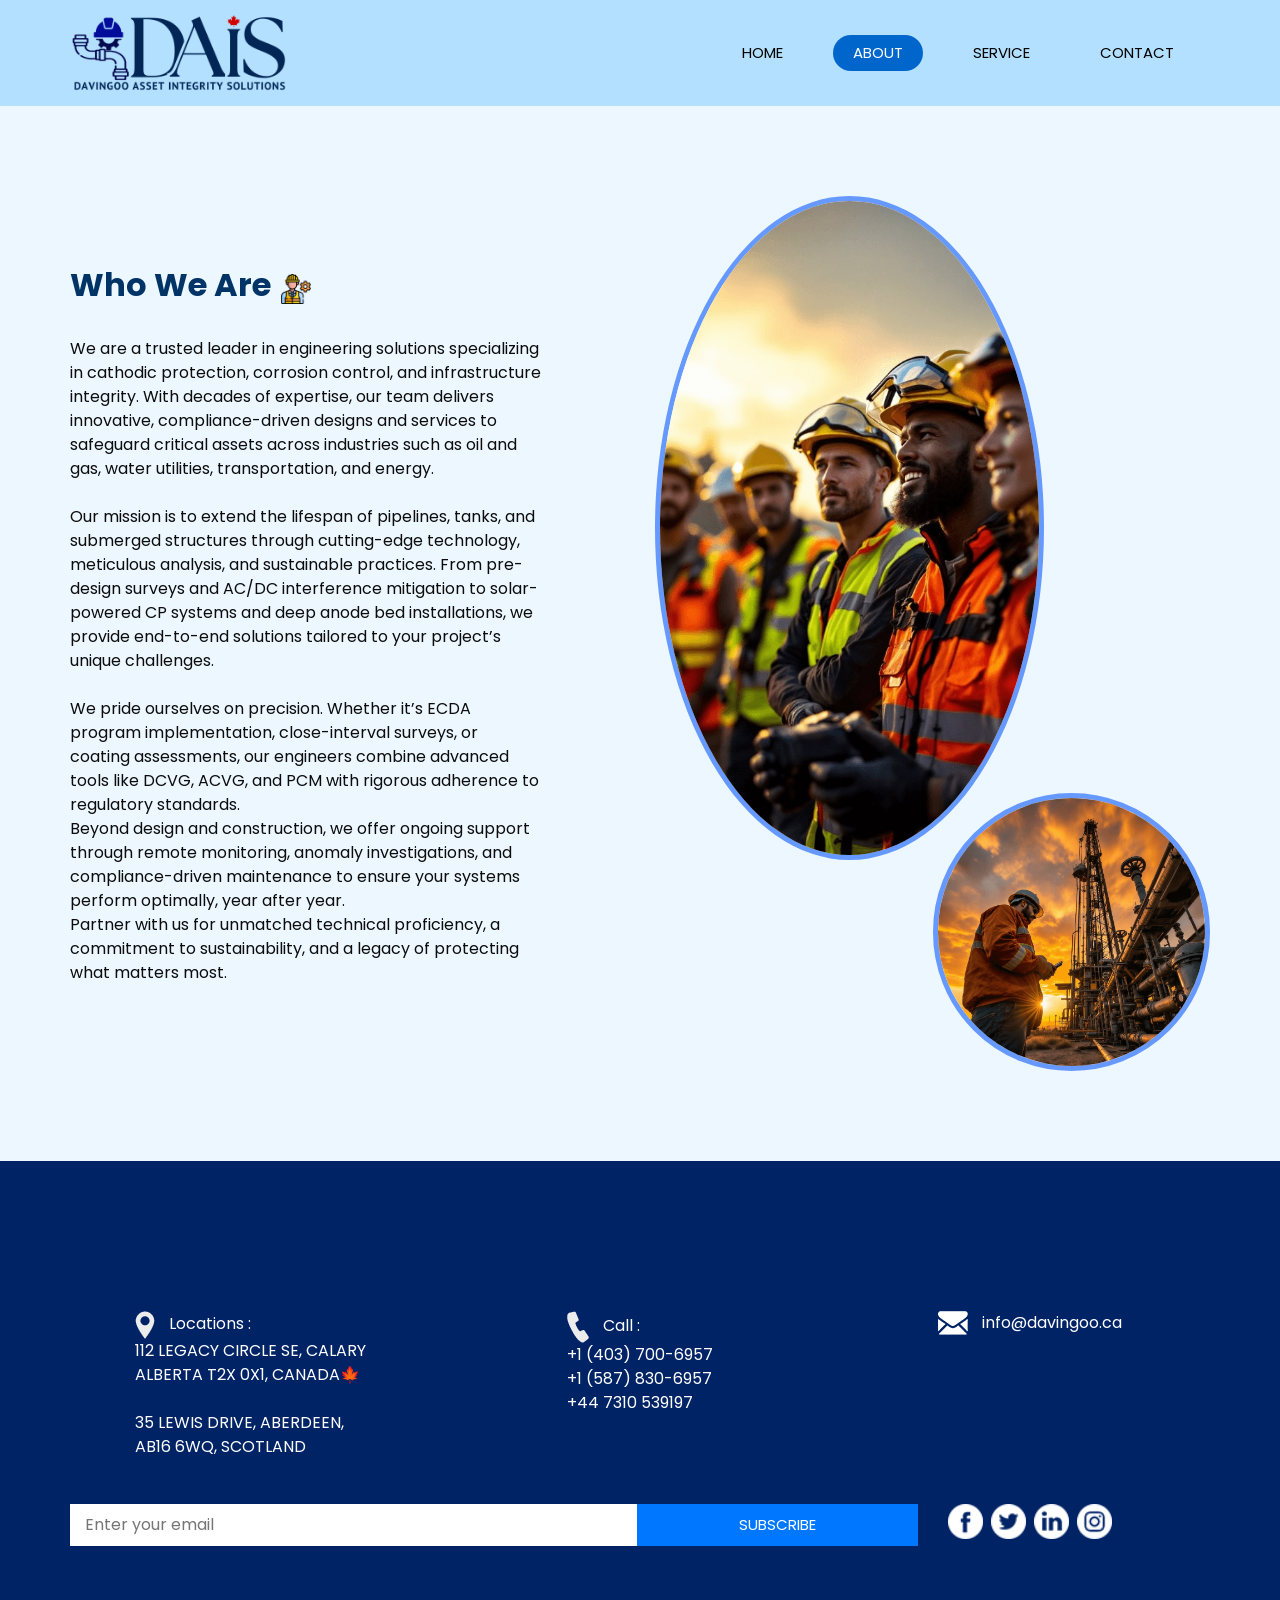
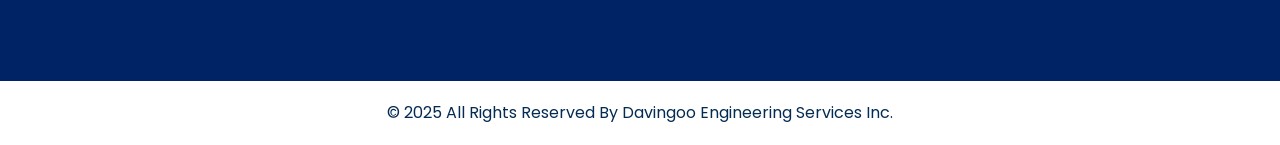
==== about.html @ 33afa57b "Add files via upload" ====
<!DOCTYPE html>
<html>

<head>
  <!-- Basic -->
  <meta charset="utf-8" />
  <meta http-equiv="X-UA-Compatible" content="IE=edge" />
  <!-- Mobile Metas -->
  <meta name="viewport" content="width=device-width, initial-scale=1, shrink-to-fit=no" />
  <!-- Site Metas -->
  <meta name="keywords" content="" />
  <meta name="description" content="" />
  <meta name="author" content="" />

  <title>Danvingoo</title>

  <!-- slider stylesheet -->
  <link rel="stylesheet" type="text/css" href="https://cdnjs.cloudflare.com/ajax/libs/OwlCarousel2/2.1.3/assets/owl.carousel.min.css" />

  <!-- bootstrap core css -->
  <link rel="stylesheet" type="text/css" href="css/bootstrap.css" />

  <!-- fonts style -->
  <link href="https://fonts.googleapis.com/css?family=Poppins:400,600,700&display=swap" rel="stylesheet">
  <!-- Custom styles for this template -->
  <link href="css/style.css" rel="stylesheet" />
  <!-- responsive style -->
  <link href="css/responsive.css" rel="stylesheet" />
</head>

<body class="sub_page">

  <div class="hero_area">
    <!-- header section strats -->
    <header class="header_section">
      <div class="container">
        <nav class="navbar navbar-expand-lg custom_nav-container ">
          <a class="navbar-brand" href="index.html">
            <img src="images/logo.png" alt="DANVINGOO Logo" style="height: 80px; width: auto;">
          </a>
          <button class="navbar-toggler" type="button" data-toggle="collapse" data-target="#navbarSupportedContent" aria-controls="navbarSupportedContent" aria-expanded="false" aria-label="Toggle navigation">
            <span class="s-1"> </span>
            <span class="s-2"> </span>
            <span class="s-3"> </span>
          </button>

          <div class="collapse navbar-collapse" id="navbarSupportedContent">
            <div class="d-flex ml-auto flex-column flex-lg-row align-items-center">
              <ul class="navbar-nav  ">
                <li class="nav-item ">
                  <a class="nav-link" href="index.html">Home <span class="sr-only">(current)</span></a>
                </li>
                <li class="nav-item active">
                  <a class="nav-link" href="about.html"> About</a>
                </li>
                <li class="nav-item">
                  <a class="nav-link" href="service.html"> Service </a>
                </li>
                
                <li class="nav-item">
                  <a class="nav-link" href="contact.html">Contact </a>
                </li>
              </ul>
            </div>
          </div>
        </nav>
      </div>
    </header>
    <!-- end header section -->
  </div>



  <!-- about section -->
  <section class="about_section layout_padding">
    <div class="container">
      <div class="row">
        <div class="col-md-6">
          <div class="detail-box">
            <div class="heading_container">
              <h2>
                Who We Are
              </h2>
              <img src="images/plug.png" alt="">
            </div>
            <p>
              

We are a trusted leader in engineering solutions specializing in cathodic protection, corrosion control, and infrastructure integrity. With decades of expertise, our team delivers innovative, compliance-driven designs and services to safeguard critical assets across industries such as oil and gas, water utilities, transportation, and energy.  <br>
<br>
Our mission is to extend the lifespan of pipelines, tanks, and submerged structures through cutting-edge technology, meticulous analysis, and sustainable practices. From pre-design surveys and AC/DC interference mitigation to solar-powered CP systems and deep anode bed installations, we provide end-to-end solutions tailored to your project’s unique challenges.  
<br><br>
We pride ourselves on precision. Whether it’s ECDA program implementation, close-interval surveys, or coating assessments, our engineers combine advanced tools like DCVG, ACVG, and PCM with rigorous adherence to regulatory standards. 
              <br> Beyond design and construction, we offer ongoing support through remote monitoring, anomaly investigations, and compliance-driven maintenance to ensure your systems perform optimally, year after year.  
<br>
Partner with us for unmatched technical proficiency, a commitment to sustainability, and a legacy of protecting what matters most.
            </p>
            
          </div>
        </div>
        <div class="col-md-6">
          <div class="img_container">
            <div class="img-box b1">
              <img src="images/about-img1.jpg" alt="" />
            </div>
            <div class="img-box b2">
              <img src="images/about-img2.jpg" alt="" />
            </div>
          </div>

        </div>

      </div>
    </div>
  </section>

  <!-- end about section -->

  <!-- info section -->

  <section class="info_section layout_padding">
    <div class="container">
      <div class="info_contact">
        <div class="row">
          <div class="col-md-4">
            <a href="">
              <img src="images/location-white.png" alt=""> Locations : <br>
              <span>
                112 LEGACY CIRCLE SE, CALARY <br>
                ALBERTA T2X 0X1, CANADA🍁 
              </span>
              <br><br>
              <span>
                35 LEWIS DRIVE, ABERDEEN,  <br>
                AB16 6WQ,󠁢󠁳󠁣󠁴 SCOTLAND 
              </span>
            </a>
          </div>
          <div class="col-md-4">
            <a href="">
              <img src="images/telephone-white.png" alt=""> Call : <br>
              <span>
                +1 (403) 700-6957 <br>
                +1 (587) 830-6957 <br>
                +44 7310 539197
              </span>
            </a>
          </div>
          <div class="col-md-4">
            <a href="">
              <img src="images/envelope-white.png" alt="">
              <span>
                info@davingoo.ca
              </span>
            </a>
          </div>
        </div>
      </div>
      <div class="row">
        <div class="col-md-8 col-lg-9">
          <div class="info_form">
            <form action="">
              <input type="text" placeholder="Enter your email">
              <button>
                subscribe
              </button>
            </form>
          </div>
        </div>
        <div class="col-md-4 col-lg-3">
          <div class="info_social">
            <div>
              <a href="">
                <img src="images/fb.png" alt="">
              </a>
            </div>
            <div>
              <a href="">
                <img src="images/twitter.png" alt="">
              </a>
            </div>
            <div>
              <a href="">
                <img src="images/linkedin.png" alt="">
              </a>
            </div>
            <div>
              <a href="">
                <img src="images/instagram.png" alt="">
              </a>
            </div>
          </div>
        </div>
      </div>

    </div>
  </section>

  <!-- end info section -->

  <!-- footer section -->
  <footer class="container-fluid footer_section">
    <div class="container">
      <div class="row">
        <div class="col-lg-7 col-md-9 mx-auto">
          <p>
            &copy; 2025 All Rights Reserved By Davingoo Engineering Services Inc.
          </p>
        </div>
      </div>
    </div>
  </footer>
  <!-- footer section -->


  <script src="js/jquery-3.4.1.min.js"></script>
  <script src="js/bootstrap.js"></script>

</body>

</html>
---- css/style.css ----
body {
  font-family: "Poppins", sans-serif;
  color: #0c0c0c;
  background-color: #ffffff; /* Changed to light sky blue */
}

.layout_padding {
  padding-top: 90px;
  padding-bottom: 90px;
}

.layout_padding2 {
  padding-top: 45px;
  padding-bottom: 45px;
}

.layout_padding2-top {
  padding-top: 45px;
}

.layout_padding2-bottom {
  padding-bottom: 45px;
}

.layout_padding-top {
  padding-top: 90px;
}

.layout_padding-bottom {
  padding-bottom: 90px;
}

.heading_container {
  display: -webkit-box;
  display: -ms-flexbox;
  display: flex;
  -webkit-box-pack: start;
      -ms-flex-pack: start;
          justify-content: flex-start;
  -webkit-box-align: center;
      -ms-flex-align: center;
          align-items: center;
  text-align: center;
}

.heading_container h2 {
  position: relative;
  font-weight: bold;
  margin-right: 10px;
  color: #003366; /* Navy blue */
}

.heading_container img {
  width: 30px;
}

/*header section*/
.hero_area {
  height: 98vh;
  position: relative;
  display: -webkit-box;
  display: -ms-flexbox;
  display: flex;
  -webkit-box-orient: vertical;
  -webkit-box-direction: normal;
      -ms-flex-direction: column;
          flex-direction: column;
  background-color: #b3e0ff; /* Light blue */
}

.sub_page .hero_area {
  height: auto;
}

.header_section .container {
  padding: 0;
}

.header_section .nav_container {
  margin: 0 auto;
}

.custom_nav-container .navbar-nav .nav-item .nav-link {
  padding: 7px 20px;
  margin: 10px 15px;
  color: #000000;
  text-align: center;
  border-radius: 35px;
  text-transform: uppercase;
  font-size: 15px;
}

.custom_nav-container .navbar-nav .nav-item.active .nav-link, 
.custom_nav-container .navbar-nav .nav-item:hover .nav-link {
  background-color: #0066cc; /* Medium blue */
  color: #ffffff;
}

a,
a:hover,
a:focus {
  text-decoration: none;
}

a:hover,
a:focus {
  color: initial;
}

.btn,
.btn:focus {
  outline: none !important;
  -webkit-box-shadow: none;
          box-shadow: none;
}

.custom_nav-container .nav_search-btn {
  background-image: url(../images/search-icon.png);
  background-size: 22px;
  background-repeat: no-repeat;
  background-position-y: 7px;
  width: 35px;
  height: 35px;
  padding: 0;
  border: none;
}

.navbar-brand {
  display: -webkit-box;
  display: -ms-flexbox;
  display: flex;
  -webkit-box-align: center;
      -ms-flex-align: center;
          align-items: center;
}

.navbar-brand img {
  margin-right: 5px;
  width: 35px;
}

.navbar-brand span {
  font-size: 22px;
  font-weight: 700;
  color: #0047b3; /* Dark blue */
}

.custom_nav-container {
  z-index: 99999;
}

.navbar-expand-lg .navbar-collapse {
  -webkit-box-align: end;
      -ms-flex-align: end;
          align-items: flex-end;
}

.custom_nav-container .navbar-toggler {
  outline: none;
}

.custom_nav-container .navbar-toggler {
  padding: 0;
  width: 37px;
  height: 42px;
}

.custom_nav-container .navbar-toggler span {
  display: block;
  width: 35px;
  height: 4px;
  background-color: #002366; /* Dark navy blue */
  margin: 7px 0;
  -webkit-transition: all .3s;
  transition: all .3s;
}

.custom_nav-container .navbar-toggler[aria-expanded="true"] .s-1 {
  -webkit-transform: rotate(45deg);
          transform: rotate(45deg);
  margin: 0;
  margin-bottom: -4px;
}

.custom_nav-container .navbar-toggler[aria-expanded="true"] .s-2 {
  display: none;
}

.custom_nav-container .navbar-toggler[aria-expanded="true"] .s-3 {
  -webkit-transform: rotate(-45deg);
          transform: rotate(-45deg);
  margin: 0;
  margin-top: -4px;
}

.custom_nav-container .navbar-toggler[aria-expanded="false"] .s-1,
.custom_nav-container .navbar-toggler[aria-expanded="false"] .s-2,
.custom_nav-container .navbar-toggler[aria-expanded="false"] .s-3 {
  -webkit-transform: none;
          transform: none;
}

/*end header section*/
/* slider section */
.slider_section {
  -webkit-box-flex: 1;
      -ms-flex: 1;
          flex: 1;
  display: -webkit-box;
  display: -ms-flexbox;
  display: flex;
  -webkit-box-align: center;
      -ms-flex-align: center;
          align-items: center;
  position: relative;
  z-index: 2;
  color: #3b3a3a;
  padding-bottom: 90px;
}

.slider_section .row {
  -webkit-box-align: center;
      -ms-flex-align: center;
          align-items: center;
}

.slider_section .detail_box {
  color: #000000;
}

.slider_section .detail_box h1 {
  text-transform: uppercase;
  font-weight: bold;
}

.slider_section .detail_box p {
  margin-top: 20px;
}

.slider_section .detail_box a {
  display: inline-block;
  padding: 10px 40px;
  background-color: #0077ff; /* Bright blue */
  color: #ffffff;
  border-radius: 35px;
  margin-top: 35px;
}

.slider_section .detail_box a:hover {
  background-color: #0052cc; /* Darker blue */
}

.slider_section .img_container {
  border: 7px solid #6699ff; /* Medium blue */
  border-radius: 100%;
  overflow: hidden;
}

.slider_section .img_container div#carouselExampleContarols {
  width: 100%;
  position: unset;
}

.slider_section .img_container .img-box img {
  width: 100%;
}

.slider_section .carousel-control-prev,
.slider_section .carousel-control-next {
  top: initial;
  left: initial;
  bottom: 5%;
  right: 10%;
  width: 45px;
  height: 45px;
  border: none;
  border-radius: 100%;
  opacity: 1;
  background-repeat: no-repeat;
  background-size: 8px;
  background-position: center;
}

.slider_section .carousel-control-prev {
  background-image: url(../images/prev.png);
  background-color: #ffffff;
  -webkit-transform: translate(-85px, 30px);
          transform: translate(-85px, 30px);
}

.slider_section .carousel-control-next {
  background-image: url(../images/next.png);
  background-color: #0077ff; /* Bright blue */
  -webkit-transform: translate(-45px, 0);
          transform: translate(-45px, 0);
}

.service_section {
  text-align: center;
}

.service_section .heading_container {
  -webkit-box-pack: center;
      -ms-flex-pack: center;
          justify-content: center;
}

.service_section .service_container {
  display: -webkit-box;
  display: -ms-flexbox;
  display: flex;
  -webkit-box-pack: center;
      -ms-flex-pack: center;
          justify-content: center;
  padding: 35px 0;
  -ms-flex-wrap: wrap;
      flex-wrap: wrap;
}

.service_section .service_container .box {
  margin: 25px 1%;
  -ms-flex-preferred-size: 31%;
      flex-basis: 31%;
  padding: 35px 25px 25px;
  border-radius: 15px;
  -webkit-box-shadow: 0 0 10px 0 rgba(0, 0, 0, 0.15);
          box-shadow: 0 0 10px 0 rgba(0, 0, 0, 0.15);
  border-top: 15px solid transparent;
  overflow: hidden;
  -webkit-transition: all .1s;
  transition: all .1s;
}

.service_section .service_container .box .img-box {
  display: -webkit-box;
  display: -ms-flexbox;
  display: flex;
  -webkit-box-pack: center;
      -ms-flex-pack: center;
          justify-content: center;
  -webkit-box-align: center;
      -ms-flex-align: center;
          align-items: center;
  height: 125px;
}

.service_section .service_container .box .img-box img {
  width: 90px;
}

.service_section .service_container .box .detail-box {
  margin-top: 25px;
}

.service_section .service_container .box .detail-box h5 {
  color: #003366; /* Navy blue */
  font-weight: 600;
  position: relative;
}

.service_section .service_container .box:hover, 
.service_section .service_container .box.active {
  border-top: 15px solid #0047b3; /* Dark blue */
}

.service_section .btn-box {
  display: -webkit-box;
  display: -ms-flexbox;
  display: flex;
  -webkit-box-pack: center;
      -ms-flex-pack: center;
          justify-content: center;
  margin-top: 25px;
}

.service_section .btn-box a {
  display: inline-block;
  padding: 10px 35px;
  background-color: #0077ff; /* Bright blue */
  color: #ffffff;
  border-radius: 35px;
}

.service_section .btn-box a:hover {
  background-color: #0052cc; /* Darker blue */
}

.about_section {
  background-color: #edf7ff; /* Alice blue */
}

.about_section .row {
  -webkit-box-align: center;
      -ms-flex-align: center;
          align-items: center;
}

.about_section .img_container {
  display: -webkit-box;
  display: -ms-flexbox;
  display: flex;
  -webkit-box-orient: vertical;
  -webkit-box-direction: normal;
      -ms-flex-direction: column;
          flex-direction: column;
}

.about_section .img_container .img-box {
  border: 5px solid #6699ff; /* Medium blue */
  border-radius: 100%;
  overflow: hidden;
}

.about_section .img_container .img-box.b1 {
  width: 70%;
}

.about_section .img_container .img-box.b2 {
  width: 50%;
  margin-left: auto;
  margin-top: -12%;
}

.about_section .img_container .img-box img {
  width: 100%;
}

.about_section .detail-box {
  margin-right: 15%;
}

.about_section .detail-box p {
  margin-top: 25px;
}

.about_section .detail-box a {
  display: inline-block;
  padding: 10px 35px;
  background-color: #0077ff; /* Bright blue */
  color: #ffffff;
  border-radius: 5px;
  margin: 25px 0 45px 0;
}

.about_section .detail-box a:hover {
  background-color: #0052cc; /* Darker blue */
}

.blog_section .heading_container {
  -webkit-box-pack: center;
      -ms-flex-pack: center;
          justify-content: center;
}

.blog_section .heading_container h2::before {
  background-color: #ffffff;
}

.blog_section .box {
  margin-top: 50px;
  background-color: #ffffff;
  -webkit-box-shadow: 0 0 10px 0 rgba(0, 0, 0, 0.15);
          box-shadow: 0 0 10px 0 rgba(0, 0, 0, 0.15);
}

.blog_section .box .img-box {
  position: relative;
}

.blog_section .box .img-box img {
  width: 100%;
}

.blog_section .box .detail-box {
  padding: 25px 25px 15px;
}

.blog_section .box .detail-box h5 {
  font-weight: bold;
}

.contact_section {
  position: relative;
}

.contact_section form {
  margin-top: 45px;
  padding-right: 35px;
}

.contact_section input {
  width: 100%;
  border: none;
  height: 50px;
  margin-bottom: 25px;
  padding-left: 25px;
  background-color: transparent;
  outline: none;
  color: #101010;
  -webkit-box-shadow: 0px 2px 5px 0px rgba(0, 0, 0, 0.16);
  box-shadow: 0px 2px 5px 0px rgba(0, 0, 0, 0.16);
}

.contact_section input::-webkit-input-placeholder {
  color: #737272;
}

.contact_section input:-ms-input-placeholder {
  color: #737272;
}

.contact_section input::-ms-input-placeholder {
  color: #737272;
}

.contact_section input::placeholder {
  color: #737272;
}

.contact_section input.message-box {
  height: 120px;
}

.contact_section button {
  border: none;
  display: inline-block;
  padding: 12px 45px;
  background-color: #0077ff; /* Bright blue */
  color: #ffffff;
  border-radius: 0px;
  margin-top: 35px;
}

.contact_section button:hover {
  background-color: #0052cc; /* Darker blue */
}

.contact_section .map_container {
  height: 100%;
  min-height: 325px;
}


.accreditation_section {
  background-color: #f8f9fa;
  padding: 50px 0;
}

.accreditation_section h4 {
  color: #002366;
  font-weight: 600;
  margin-bottom: 20px;
}

.accreditation_section p {
  color: #666;
  font-size: 16px;
  line-height: 1.6;
}


.contact_section .map_container .map-responsive {
  height: 100%;
}

.footer_bg {
  background-image: url(../images/footer-bg.png);
  background-size: cover;
  background-position: top;
}

/* info section */
.info_section {
  background-color: #002366; /* Dark navy blue */
  color: #ffffff;
}

.info_section h6 {
  font-weight: bold;
}

.info_section .info_contact {
  margin-top: 60px;
  margin-bottom: 45px;
}

.info_section .info_contact .col-md-4 {
  display: -webkit-box;
  display: -ms-flexbox;
  display: flex;
  -webkit-box-pack: center;
      -ms-flex-pack: center;
          justify-content: center;
}

.info_section .info_contact a {
  color: #ffffff;
}

.info_section .info_contact img {
  max-width: 100%;
  margin-right: 10px;
}

.info_section .info_form {
  margin: 0 auto;
  margin-bottom: 45px;
}

.info_section .info_form h4 {
  text-transform: uppercase;
  text-align: center;
  margin-bottom: 20px;
}

.info_section .info_form form {
  display: -webkit-box;
  display: -ms-flexbox;
  display: flex;
  -webkit-box-align: center;
      -ms-flex-align: center;
          align-items: center;
}

.info_section .info_form form input {
  background-color: #ffffff;
  border: none;
  -webkit-box-flex: 2.5;
      -ms-flex: 2.5;
          flex: 2.5;
  outline: none;
  color: #000000;
  min-height: 42.4px;
  padding-left: 15px;
}

.info_section .info_form form input ::-webkit-input-placeholder {
  color: #ffffff;
  opacity: 0.2;
}

.info_section .info_form form input :-ms-input-placeholder {
  color: #ffffff;
  opacity: 0.2;
}

.info_section .info_form form input ::-ms-input-placeholder {
  color: #ffffff;
  opacity: 0.2;
}

.info_section .info_form form input ::placeholder {
  color: #ffffff;
  opacity: 0.2;
}

.info_section .info_form form button {
  -webkit-box-flex: 1;
      -ms-flex: 1;
          flex: 1;
  border: none;
  display: inline-block;
  padding: 10px 30px;
  background-color: #0077ff; /* Bright blue */
  color: #ffffff;
  border-radius: 0;
  font-size: 15px;
  text-transform: uppercase;
}

.info_section .info_form form button:hover {
  background-color: #0052cc; /* Darker blue */
}

.info_section .box {
  display: -webkit-box;
  display: -ms-flexbox;
  display: flex;
}

.info_section .info_social {
  display: -webkit-box;
  display: -ms-flexbox;
  display: flex;
}

.info_section .info_social img {
  width: 35px;
  margin-right: 8px;
}

/* end info section */
/* footer section*/
.footer_section {
  display: -webkit-box;
  display: -ms-flexbox;
  display: flex;
  -webkit-box-pack: center;
      -ms-flex-pack: center;
          justify-content: center;
  position: relative;
}

.footer_section p {
  color: #042b53; /* Navy blue */
  margin: 0 auto;
  text-align: center;
  padding: 20px;
}

.footer_section p a {
  color: #05083f; /* Navy blue */
}
/*# sourceMappingURL=style.css.map */
---- css/responsive.css ----
@media (max-width: 1120px) {}

@media (max-width: 992px) {

  .hero_area {
    height: auto;
  }

  .header_section {
    padding-top: 10px;
  }

  #navbarSupportedContent {
    margin-top: 25px;
  }

  .slider_section {

    padding-top: 75px;
    padding-bottom: 150px;

  }

  .about_section .img-box {
    margin: 0 5%;
  }

  .about_section .detail-box {
    margin-right: 5%;
  }

  .service_section .service_container .box {
    -ms-flex-preferred-size: 48%;
    flex-basis: 48%;
  }

  .about_section .img_container .img-box.b2 {
    margin-top: -5%;
  }

}

@media (max-width: 768px) {


  .slider_section .detail_box {
    text-align: center;
  }

  .slider_section .img_content {
    margin-top: 55px;
  }

  .contact_section .map_container {
    margin-top: 45px;
  }

  .info_section .info_contact a {
    margin-bottom: 15px;
  }

  .info_section .info_social {
    justify-content: center;
  }

  .service_section .service_container .box {
    flex-basis: 98%;
  }

  .contact_section form {
    padding-right: 0;
  }

  .info_section .info_contact a {
    text-align: center;
  }
}

@media (max-width: 576px) {
  .about_section .img_container .img-box.b1 {
    width: 80%;
  }

  .about_section .img_container .img-box.b2 {
    width: 55%;
  }

  .info_section .info_form form {
    flex-direction: column;
  }

  .info_section .info_form form input {
    width: 100%;
  }

  .info_section .info_form form button {
    margin-top: 15px;
    padding: 10px 40px;
  }
}

@media (max-width: 480px) {}

@media (max-width: 420px) {

  .slider_section .carousel-control-prev,
  .slider_section .carousel-control-next {
    right: 0;
  }
}

@media (max-width: 360px) {}

@media (min-width: 1200px) {
  .container {
    max-width: 1170px;
  }
}
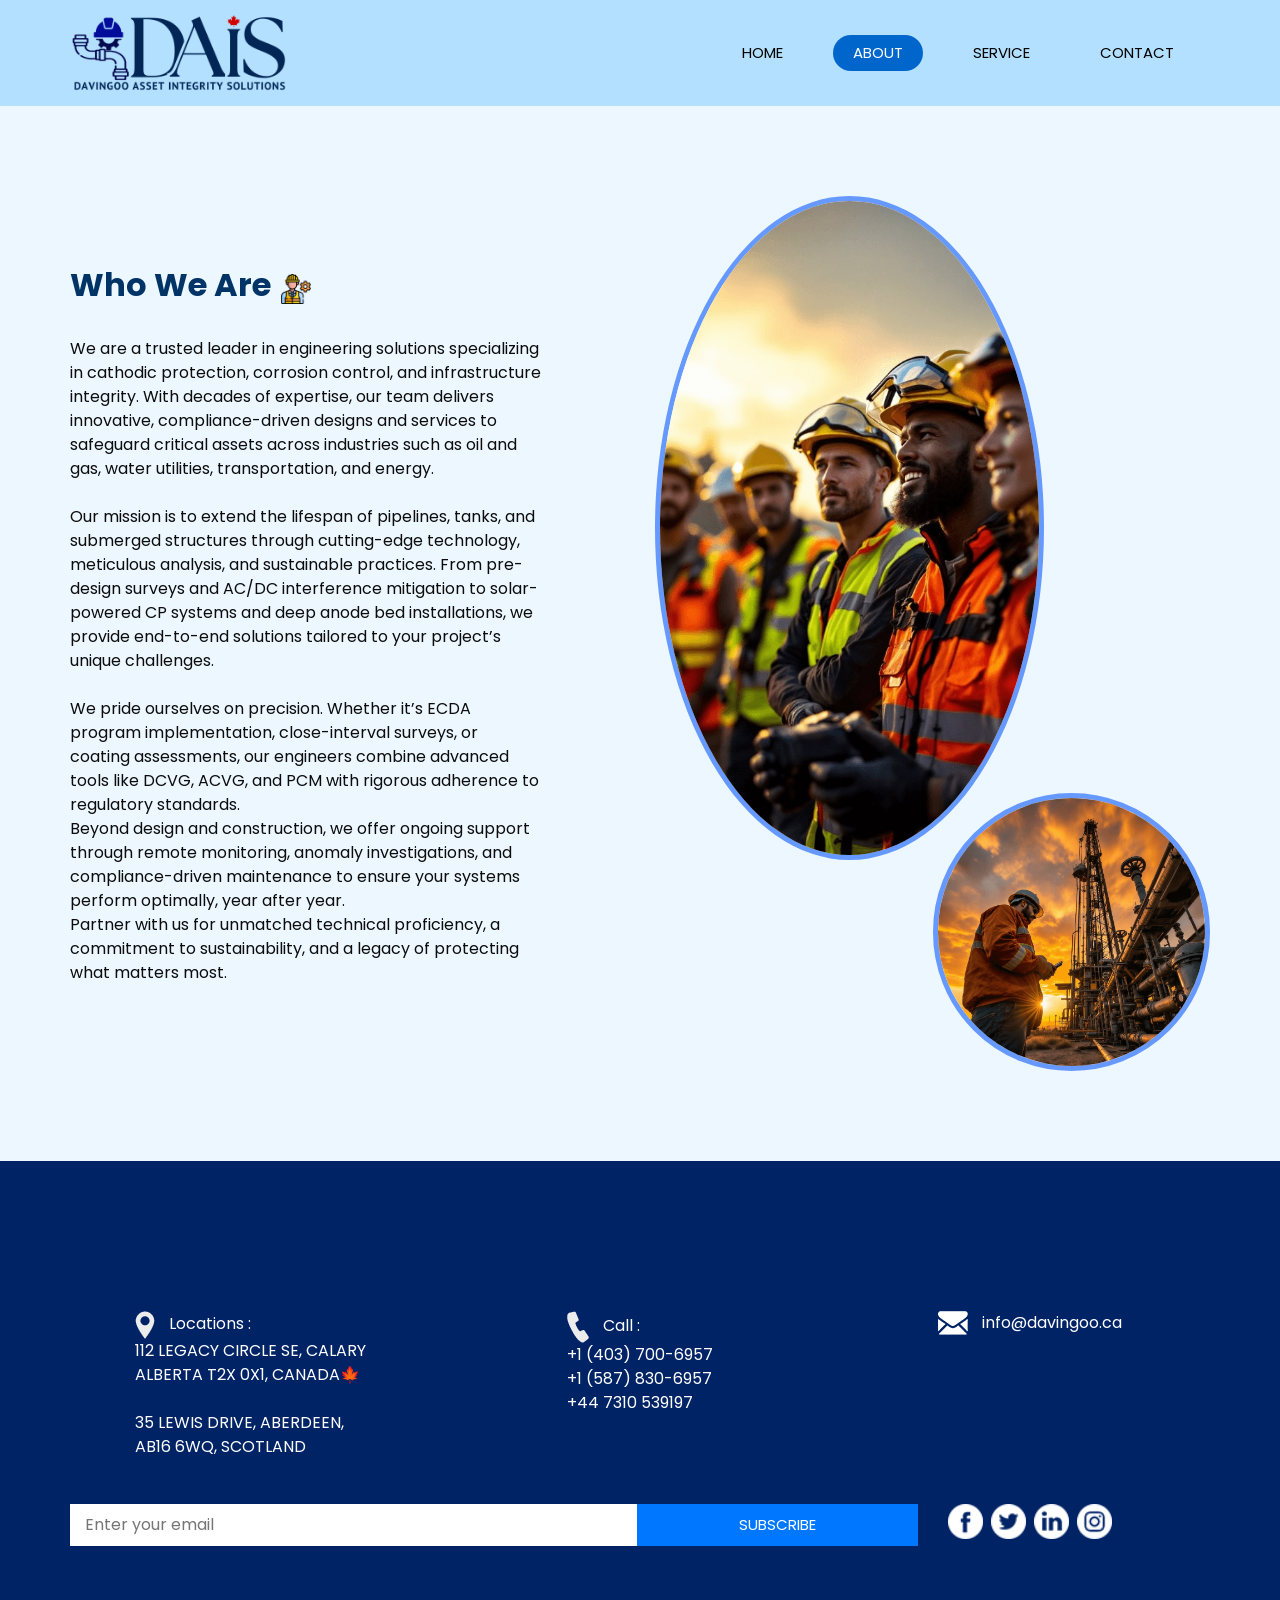
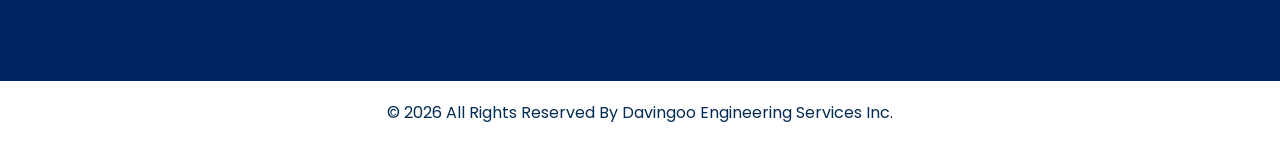
==== commit fe4663c8: "Update about.html" ====
--- a/about.html
+++ b/about.html
@@ -204,7 +204,7 @@
       <div class="row">
         <div class="col-lg-7 col-md-9 mx-auto">
           <p>
-            &copy; 2025 All Rights Reserved By Davingoo Engineering Services Inc.
+            &copy; 2026 All Rights Reserved By Davingoo Engineering Services Inc.
           </p>
         </div>
       </div>
@@ -218,4 +218,4 @@
 
 </body>
 
-</html>+</html>
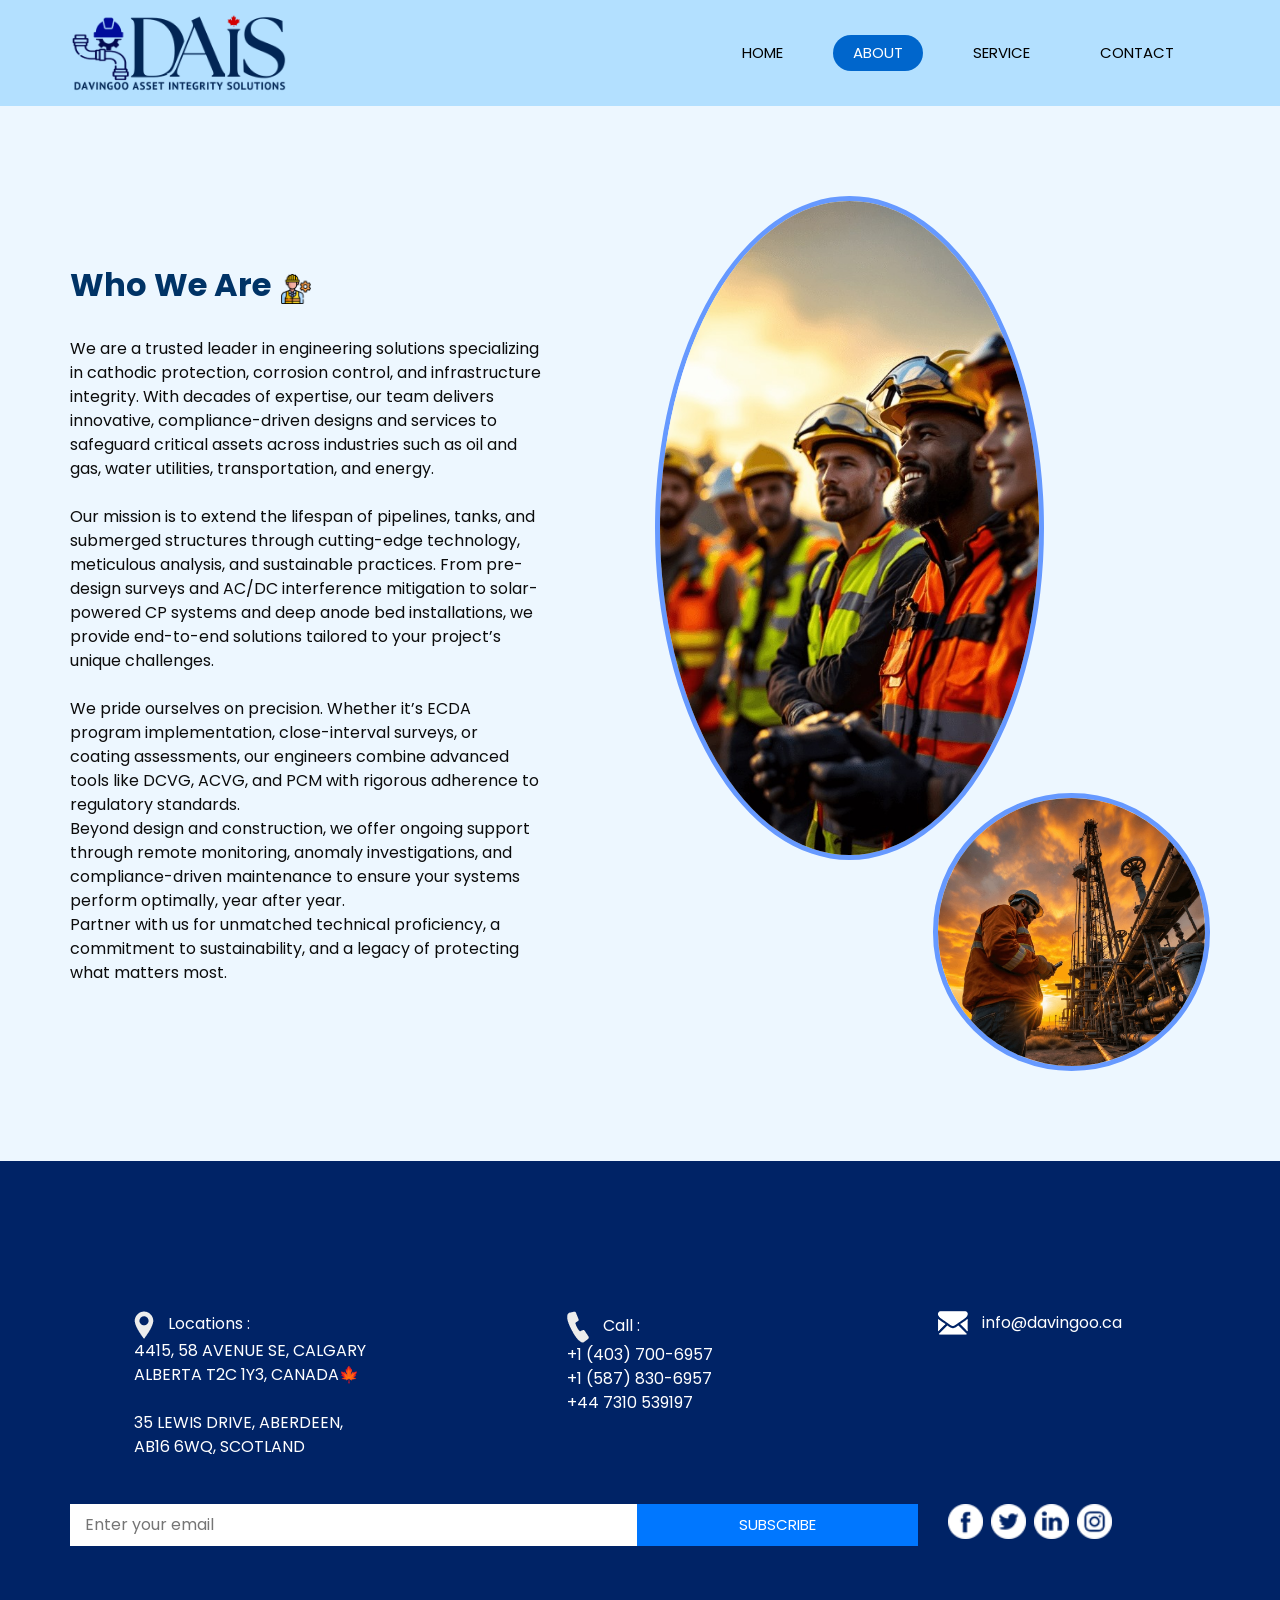
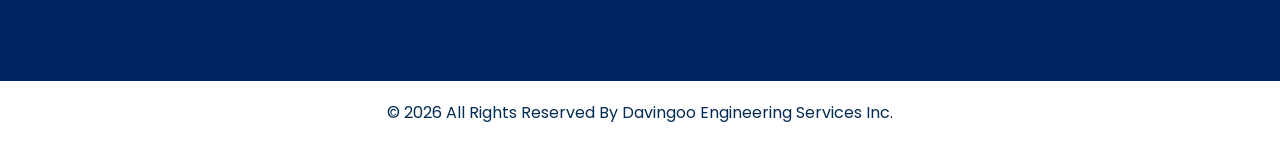
==== commit 14ea9499: "Update about.html" ====
--- a/about.html
+++ b/about.html
@@ -126,8 +126,8 @@
             <a href="">
               <img src="images/location-white.png" alt=""> Locations : <br>
               <span>
-                112 LEGACY CIRCLE SE, CALARY <br>
-                ALBERTA T2X 0X1, CANADA🍁 
+                4415, 58 AVENUE SE, CALGARY <br>
+                ALBERTA T2C 1Y3, CANADA🍁 
               </span>
               <br><br>
               <span>
